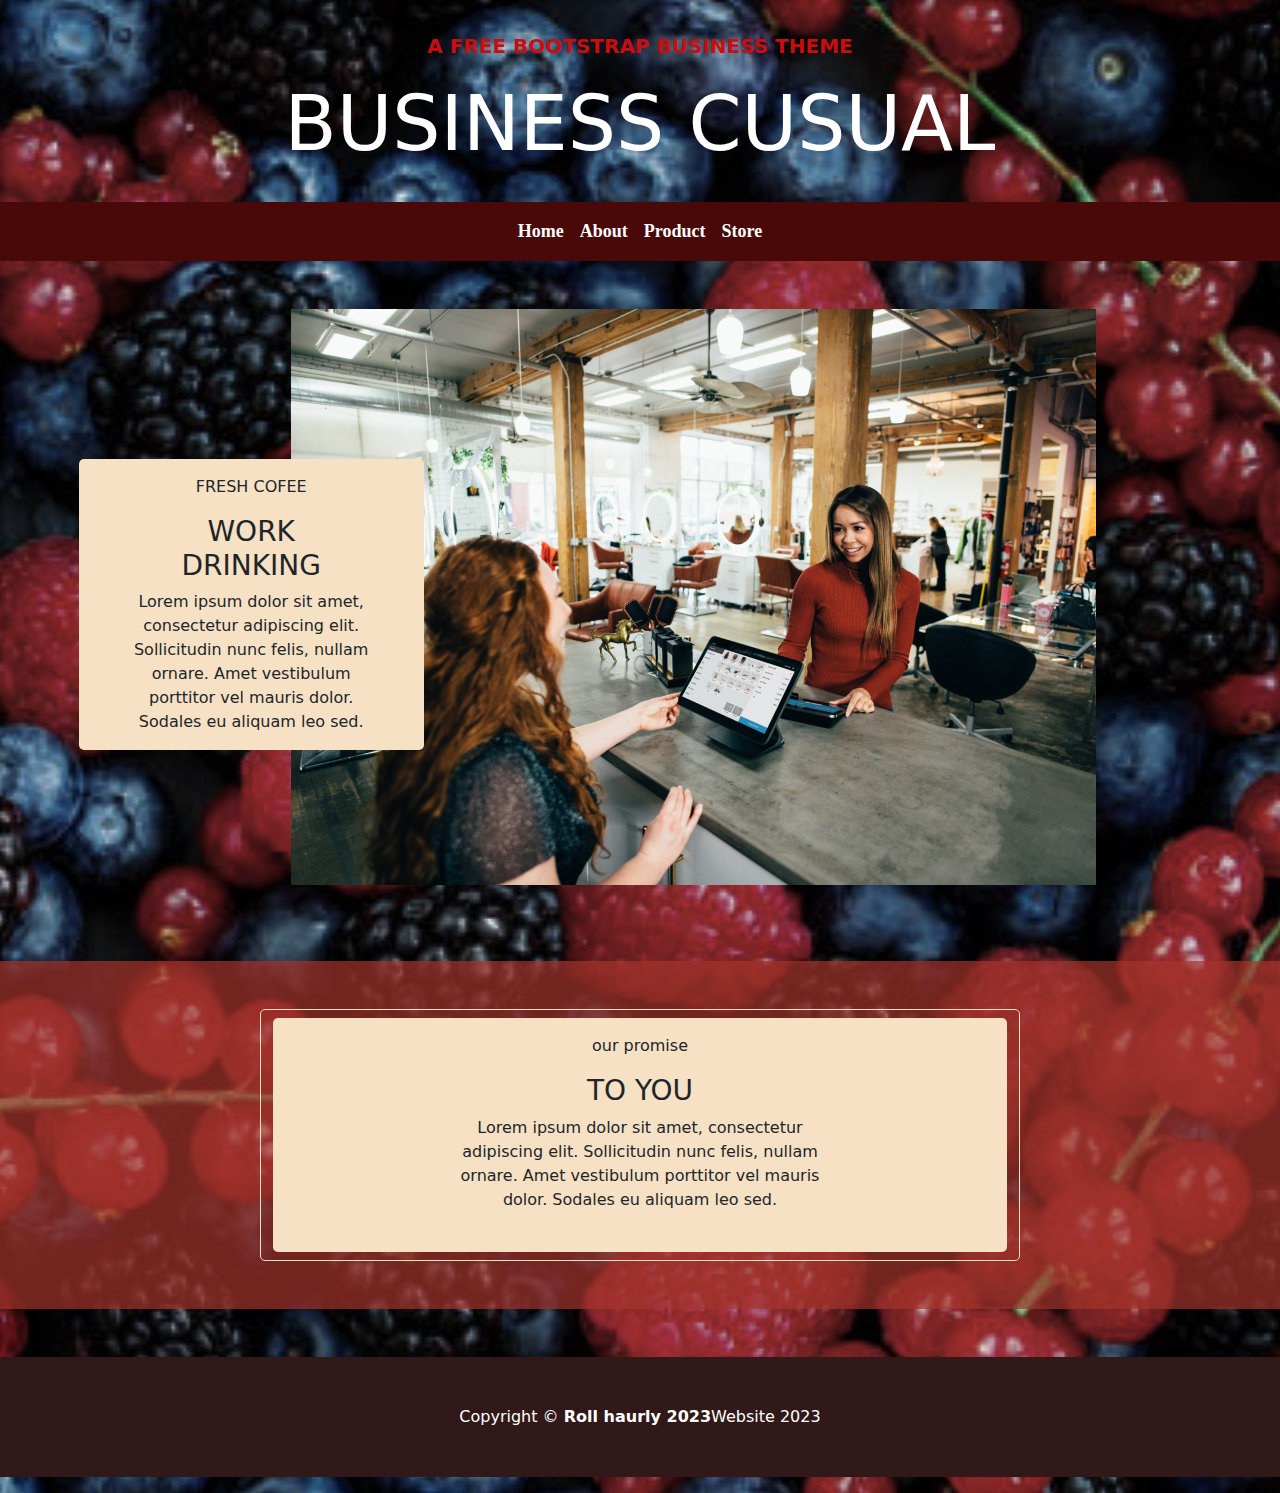
==== index.html @ c7744c13 "home" ====
<!DOCTYPE html>
<html>
<head>
	<meta charset="utf-8">
	<meta name="viewport" content="width=device-width, initial-scale=1">
	<link rel="stylesheet" type="text/css" href="style.css">
	<link rel="icon" type="image/x-icon" href="">
	<title>Prototype 2</title>
</head>
<body>
<!-- header part-->	
<header>
<!-- entete section-->
	<section id="entete">
		<div class="container">
			<div class="row text-center py-4">
				<h3>A FREE BOOTSTRAP BUSINESS THEME</h3>
				<h1>BUSINESS CUSUAL</h1>
			</div>
		</div>
	</section>
<!-- entete section exit-->
<!-- navbar section-->
	<section id="navbar">
		<nav class="navbar navbar-expand-lg">
		 	<div class="container-fluid">
				<button class="navbar-toggler" type="button" data-bs-toggle="collapse" data-bs-target="#navbarNav" aria-controls="navbarNav" aria-expanded="false" aria-label="Toggle navigation">
				    <span class="navbar-toggler-icon"></span>
				</button>
				<div class="collapse navbar-collapse" id="navbarNav">
				    <ul class="navbar-nav mx-auto">
					    <li class="nav-item">
					        <a class="nav-link"href="index.html">Home</a>
					    </li>
					    <li class="nav-item">
					        <a class="nav-link" href="about.html">About</a>
					   </li>
					   <li class="nav-item">
		        			<a class="nav-link" href="product.html">Product</a>
				   		</li>
				       	<li class="nav-item">
				          	<a class="nav-link" href="store.html">Store</a>
				        </li>
				    </ul>
				</div>
			</div>
		</nav>
	</section>
<!-- navbar section exit-->
</header>
<!-- header part exit-->
<!-- main part-->
<main>
<!-- fresh section-->
	<section id="fresh">
		<div class="container py-5 mx-5">
			<div class="card">
				<div class="fresh col-10 mx-auto">
				<div class="row">
					<div class="work text-center col-md-5">
						<p class="mx-auto pt-3">FRESH COFEE</p>
						<h3 class="col-8 mx-auto">WORK DRINKING</h3>
						<p class="col-10 mx-auto">Lorem ipsum dolor sit amet, consectetur adipiscing elit. Sollicitudin nunc felis, nullam ornare. Amet vestibulum porttitor vel mauris dolor. Sodales eu aliquam leo sed.</p>
					</div>
				</div>
			</div>

			</div>
		</div>
	</section>
<!-- fresh section exit-->
<!-- promise section-->
	<section id="promise" class="">
		<div class="container">
			<div class="row py-5">
				<div class="card col-md-8 mx-auto">
					<div class="promise-y text-center col-md-12 my-2">
						<p class="mx-auto pt-3">our promise</p>
						<h3 class="col-8 mx-auto">TO YOU</h3>
						<p class="col-6 mx-auto pb-4">Lorem ipsum dolor sit amet, consectetur adipiscing elit. Sollicitudin nunc felis, nullam ornare. Amet vestibulum porttitor vel mauris dolor. Sodales eu aliquam leo sed.</p>
					</div>
				</div>
			</div>
		</div>
	</section>
<!-- promise section exit-->
</main>
<!-- main part exit-->
<footer>
	<div class="footer mt-5">
		<p class="py-5 text-center">Copyright &copy; <strong>Roll haurly 2023</strong>Website 2023 </p>
	</div>
</footer>
<!-------------------------- Bootstrap core JS------------------------------------------------------------------------->
<link href="https://cdn.jsdelivr.net/npm/bootstrap@5.3.0/dist/css/bootstrap.min.css" rel="stylesheet">
<script src="https://cdn.jsdelivr.net/npm/bootstrap@5.3.0/dist/js/bootstrap.bundle.min.js"></script>
<link rel="stylesheet" href="https://cdn.jsdelivr.net/npm/bootstrap-icons@1.10.5/font/bootstrap-icons.css">
<link rel="stylesheet" href="https://cdnjs.cloudflare.com/ajax/libs/font-awesome/6.4.0/css/all.min.css">
</body>
</html>
---- style.css ----
body{
	background-image: url(images/font1.jpg);
	width: 100%;
	height: 100%;
	padding: 0;
	margin: 0;
}
/*entete section*/
#entete h3{
	font-size: 20px;
	font-weight: 700;
	line-height: 45px;
	color: #CB0D0D;

}
#entete h1{
	font-size: 76px;
	font-weight: 200;
	line-height: 93px;
	color: #FFF;
;

}
.navbar{
	background: #490909;;
}
.nav-item a{
	color: #FFF;
	font-size: 18px;
	font-family: Montserrat;
	font-weight: 700;
}
/*entete section exit*/

/*-- fresh section--*/
#fresh{
	height: 700px;
}
.work{
	border-radius: 5px;
	background: #F6E1C5;
	margin-left: -200px;
}
#fresh .card{
	border: none;
	background: initial;
	margin-left: 150px;
	height: 600px;
}
#fresh .row{
	margin-top: 150px;
}
.fresh{
	background-image: url(images/fresh.png);
	background-repeat: no-repeat;
	height: 577px;

}
/*-- fresh section exit--*/

/*--promise section--*/
#promise{
	background: rgba(165, 52, 43, 0.69);
}
#promise .card{
	border-radius: 5px;
	border: 1px solid #F6E1C5;
	background: initial;
}
.promise-y{
	border-radius: 5px;
	background: #F6E1C5;
}
/*-- promise section exit--*/
.footer{
 background: #311919;
 color: white;
}
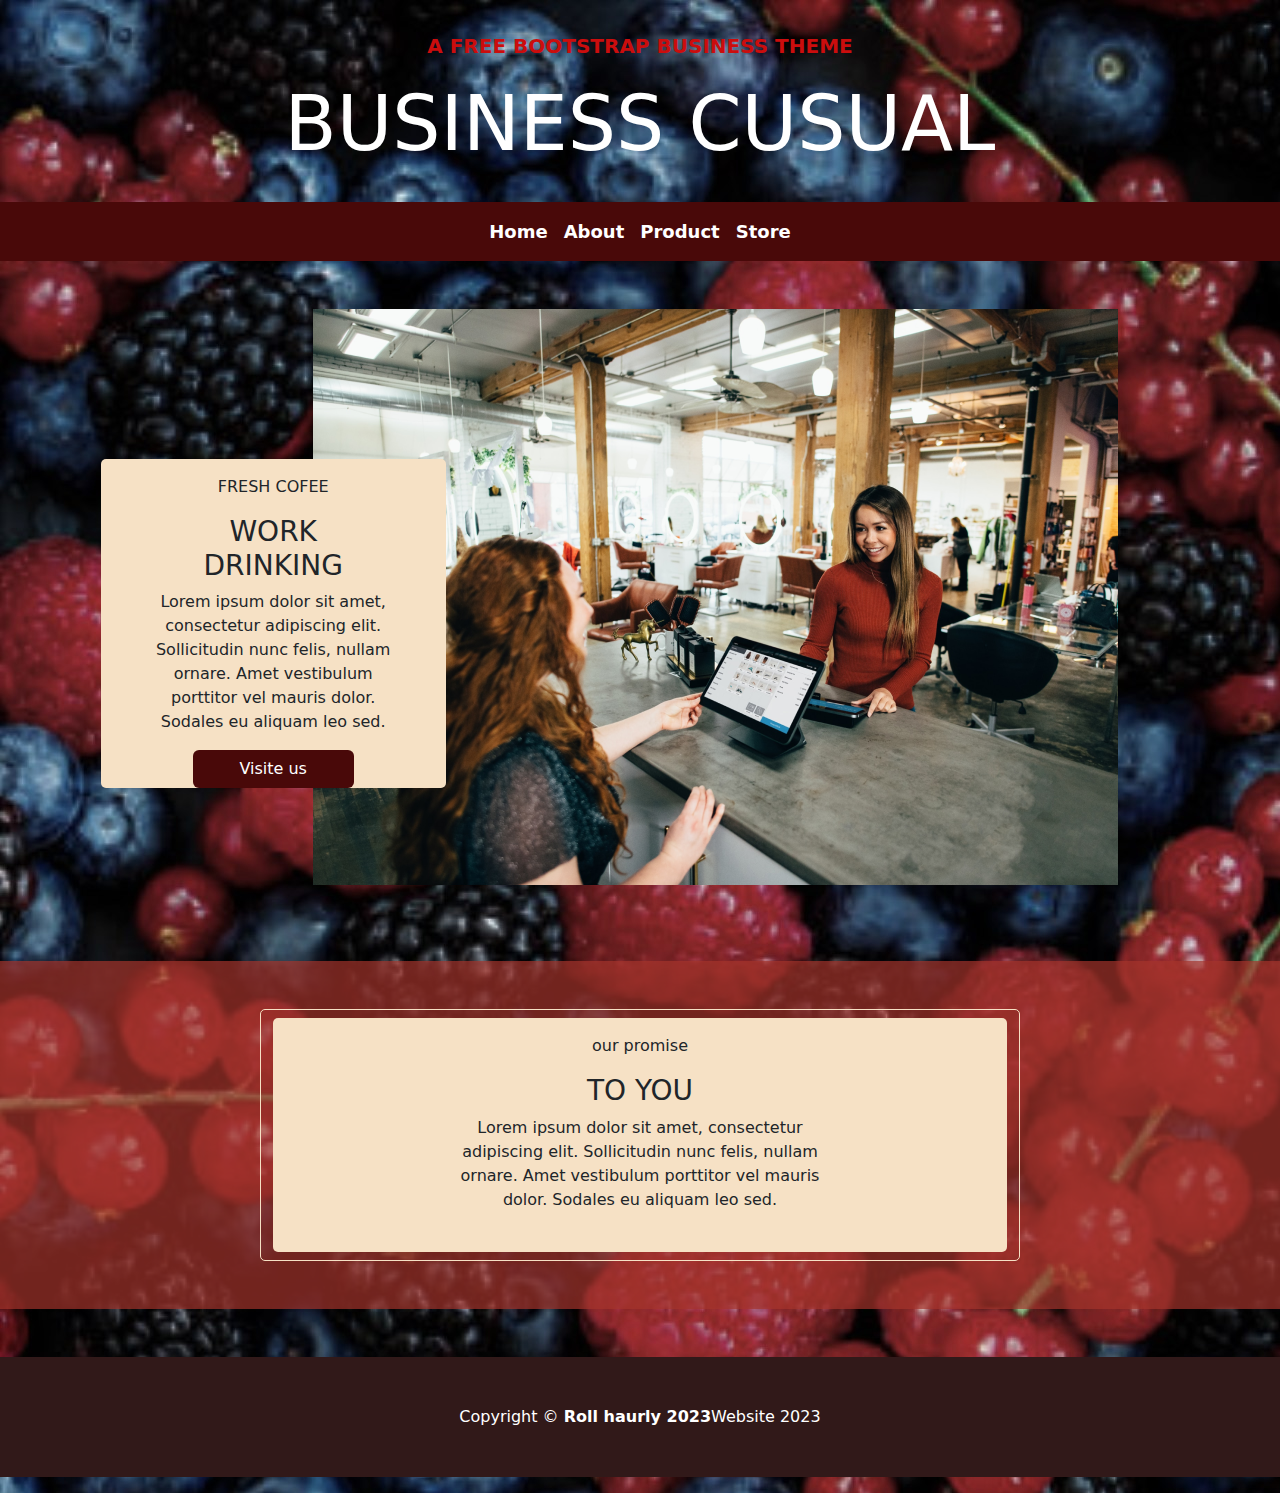
==== commit b07717c0: "update" ====
--- a/index.html
+++ b/index.html
@@ -4,13 +4,13 @@
 	<meta charset="utf-8">
 	<meta name="viewport" content="width=device-width, initial-scale=1">
 	<link rel="stylesheet" type="text/css" href="style.css">
-	<link rel="icon" type="image/x-icon" href="">
+	<link rel="icon" type="image/x-icon" href="images/font.jpg">
 	<title>Prototype 2</title>
 </head>
 <body>
-<!-- header part-->	
+<!---------------------------------- header part-------------------------------------------------------------------------------------->	
 <header>
-<!-- entete section-->
+<!---------------------------------- entete section----------------------------------------------------------------------------------->
 	<section id="entete">
 		<div class="container">
 			<div class="row text-center py-4">
@@ -19,8 +19,8 @@
 			</div>
 		</div>
 	</section>
-<!-- entete section exit-->
-<!-- navbar section-->
+<!---------------------------------- entete section exit------------------------------------------------------------------------------>
+<!---------------------------------- navbar section----------------------------------------------------------------------------------->
 	<section id="navbar">
 		<nav class="navbar navbar-expand-lg">
 		 	<div class="container-fluid">
@@ -46,31 +46,31 @@
 			</div>
 		</nav>
 	</section>
-<!-- navbar section exit-->
+<!---------------------------------- navbar section exit------------------------------------------------------------------------------>
 </header>
-<!-- header part exit-->
-<!-- main part-->
+<!---------------------------------- header part exit--------------------------------------------------------------------------------->
+<!---------------------------------- main part---------------------------------------------------------------------------------------->
 <main>
-<!-- fresh section-->
-	<section id="fresh">
-		<div class="container py-5 mx-5">
+<!---------------------------------- fresh section------------------------------------------------------------------------------------>
+	<section id="fresh" class="pb-5">
+		<div class="container py-5">
 			<div class="card">
 				<div class="fresh col-10 mx-auto">
-				<div class="row">
-					<div class="work text-center col-md-5">
-						<p class="mx-auto pt-3">FRESH COFEE</p>
-						<h3 class="col-8 mx-auto">WORK DRINKING</h3>
-						<p class="col-10 mx-auto">Lorem ipsum dolor sit amet, consectetur adipiscing elit. Sollicitudin nunc felis, nullam ornare. Amet vestibulum porttitor vel mauris dolor. Sodales eu aliquam leo sed.</p>
-					</div>
+					<div class="row">
+						<div class="work text-center col-md-5">
+							<p class="mx-auto pt-3">FRESH COFEE</p>
+							<h3 class="col-8 mx-auto">WORK DRINKING</h3>
+							<p class="col-10 mx-auto">Lorem ipsum dolor sit amet, consectetur adipiscing elit. Sollicitudin nunc felis, nullam ornare. Amet vestibulum porttitor vel mauris dolor. Sodales eu aliquam leo sed.</p>
+							<button type="button" class="btn w-50 mx-auto">Visite us</button>
+						</div>
+					</div>		
 				</div>
-			</div>
-
 			</div>
 		</div>
 	</section>
-<!-- fresh section exit-->
-<!-- promise section-->
-	<section id="promise" class="">
+<!---------------------------------- fresh section exit------------------------------------------------------------------------------->
+<!---------------------------------- promise section---------------------------------------------------------------------------------->
+	<section id="promise">
 		<div class="container">
 			<div class="row py-5">
 				<div class="card col-md-8 mx-auto">
@@ -83,9 +83,9 @@
 			</div>
 		</div>
 	</section>
-<!-- promise section exit-->
+<!---------------------------------- promise section exit----------------------------------------------------------------------------->
 </main>
-<!-- main part exit-->
+<!---------------------------------- main part exit----------------------------------------------------------------------------------->
 <footer>
 	<div class="footer mt-5">
 		<p class="py-5 text-center">Copyright &copy; <strong>Roll haurly 2023</strong>Website 2023 </p>
--- a/style.css
+++ b/style.css
@@ -22,12 +22,11 @@
 
 }
 .navbar{
-	background: #490909;;
+	background: #490909;
 }
 .nav-item a{
 	color: #FFF;
 	font-size: 18px;
-	font-family: Montserrat;
 	font-weight: 700;
 }
 /*entete section exit*/
@@ -36,7 +35,7 @@
 #fresh{
 	height: 700px;
 }
-.work{
+#fresh .work{
 	border-radius: 5px;
 	background: #F6E1C5;
 	margin-left: -200px;
@@ -54,7 +53,39 @@
 	background-image: url(images/fresh.png);
 	background-repeat: no-repeat;
 	height: 577px;
-
+}
+#fresh .btn{
+	background: #490909;
+	color: white;
+}
+@media (max-width: 767px){
+	#fresh{
+		height: 600px;
+	}
+	.fresh{
+	background-image: url(images/fresh2.png);
+	margin: 0;
+	padding: 0;
+
+	}
+	#fresh .work{
+	margin-left: 20px;
+	height: 300px;
+	margin-top: 100px;
+	}
+	#fresh .work p h3{
+		font-size: 20px;
+	}
+	#fresh .row{
+	margin-top: 150px;
+	width: 250px;
+	height: 300px;
+	margin-left: 30px;
+	}
+	#fresh .card{
+	margin-left: 0px;
+	padding: 0;
+	}
 }
 /*-- fresh section exit--*/
 
@@ -72,6 +103,132 @@
 	background: #F6E1C5;
 }
 /*-- promise section exit--*/
+/*-- about section--*/
+#about{
+	height: 700px;
+}
+#about .card{
+	background-image: url(images/about.png);
+	background-repeat: no-repeat;
+	border: none;
+	height: 418px;
+}
+#about .work{
+	border-radius: 5px;
+	background: #F6E1C5;
+	margin-top: 300px;
+}
+/*-- about section exit--*/
+/*--product section--*/
+#product{
+	margin-top: 50px;
+}
+#product .row{
+	background: initial;
+}
+#product .work1{
+	border-radius: 5px;
+	background: #F6E1C5;
+	z-index: 1;
+	margin-top: -40px;
+	margin-left: 500px;
+}
+#product .work2{
+	border-radius: 5px;
+	background: #F6E1C5;
+	z-index: 1;
+	margin-top: 450px;
+	margin-left: -180px;
+}
+#product .card2 .work2{
+	border-radius: 5px;
+	background: #F6E1C5;
+	z-index: 1;
+	margin-top: 500px;
+	margin-left: 550px;
+}
+#product .card2 .work1{
+	border-radius: 5px;
+	background: #F6E1C5;
+	z-index: 1;
+	margin-top: -50px;
+	margin-left: -290px;
+}
+#product .card{
+	background-image: url(images/p1.png);
+	background-repeat: no-repeat;
+	border: none;
+	height: 600px;
+}
+#product .card2{
+	background-image: url(images/p2.png);
+	background-repeat: no-repeat;
+	border: none;
+	height: 600px;
+}
+#product .card3{
+	background-image: url(images/p3.png);
+	background-repeat: no-repeat;
+	border: none;
+	height: 600px;
+}
+@media (max-width: 767px){
+	#product .work1{
+	border-radius: 5px;
+	background: #F6E1C5;
+	z-index: 1;
+	margin-top: -70px;
+	margin-left: 50px;
+	}
+#product .card .work2{
+	border-radius: 5px;
+	background: #F6E1C5;
+	z-index: 1;
+	margin-top: 130px;
+	margin-left: 0px;
+	width: 100%;
+	}
+	#product .work2{
+	border-radius: 5px;
+	background: #F6E1C5;
+	z-index: 1;
+	margin-top: 200px;
+	margin-left: 0px;
+	width: 100%;
+	}
+	#product .card2 .work2{
+	border-radius: 5px;
+	background: #F6E1C5;
+	z-index: 1;
+	margin-top: 180px;
+	margin-left: 0px;
+	width: 100%;
+	}
+	#product .card2 .work1{
+	border-radius: 5px;
+	background: #F6E1C5;
+	z-index: 1;
+	margin-top: -70px;
+	margin-left: 50px;
+	}
+	#product .card{
+	background-image: url(images/p1-2.png);
+	background-repeat: no-repeat;
+	height: 350px;
+	margin-bottom: 150px;
+	}
+
+	#product .card2{
+	background-image: url(images/p2-2.png);
+	background-repeat: no-repeat;
+	border: none;
+	}
+	#product .card3{
+	background-image: url(images/p3-3.png);
+	background-repeat: no-repeat;
+	}
+}
+/*--product section exit--*/
 .footer{
  background: #311919;
  color: white;
